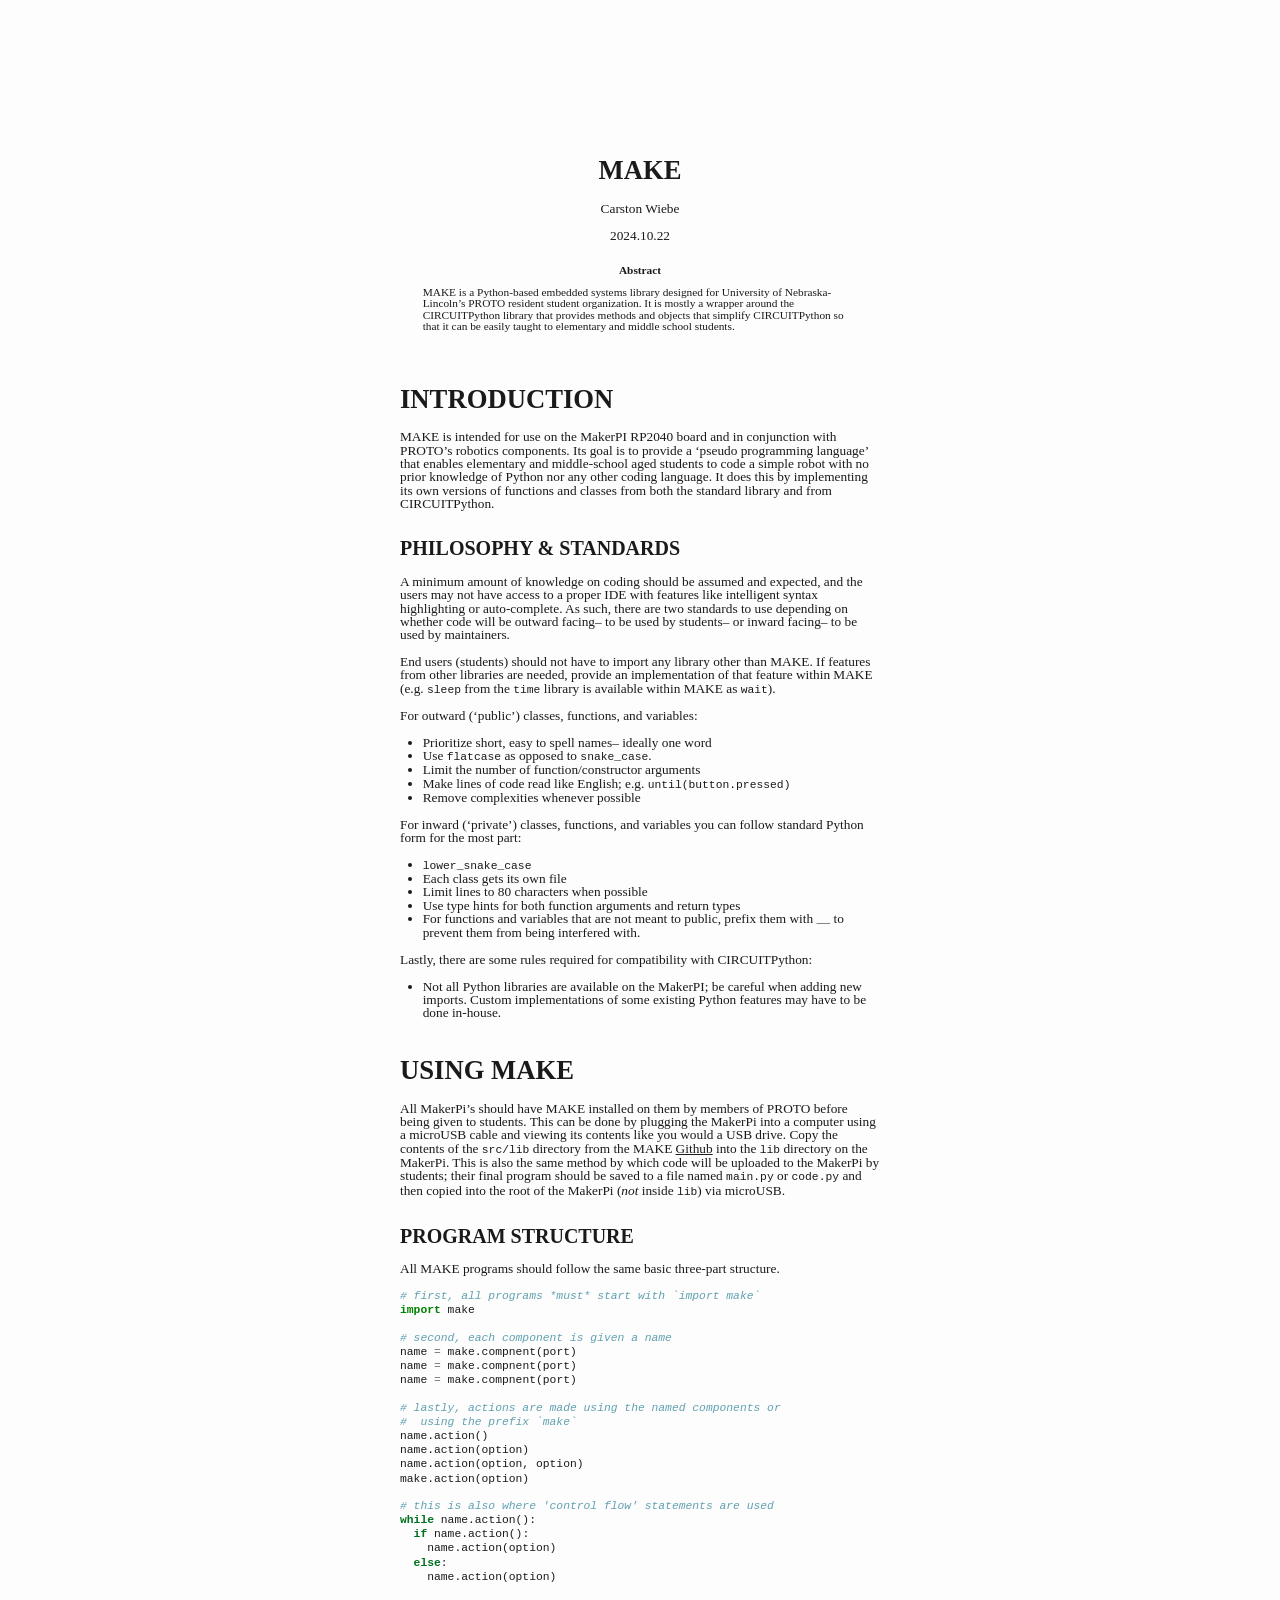
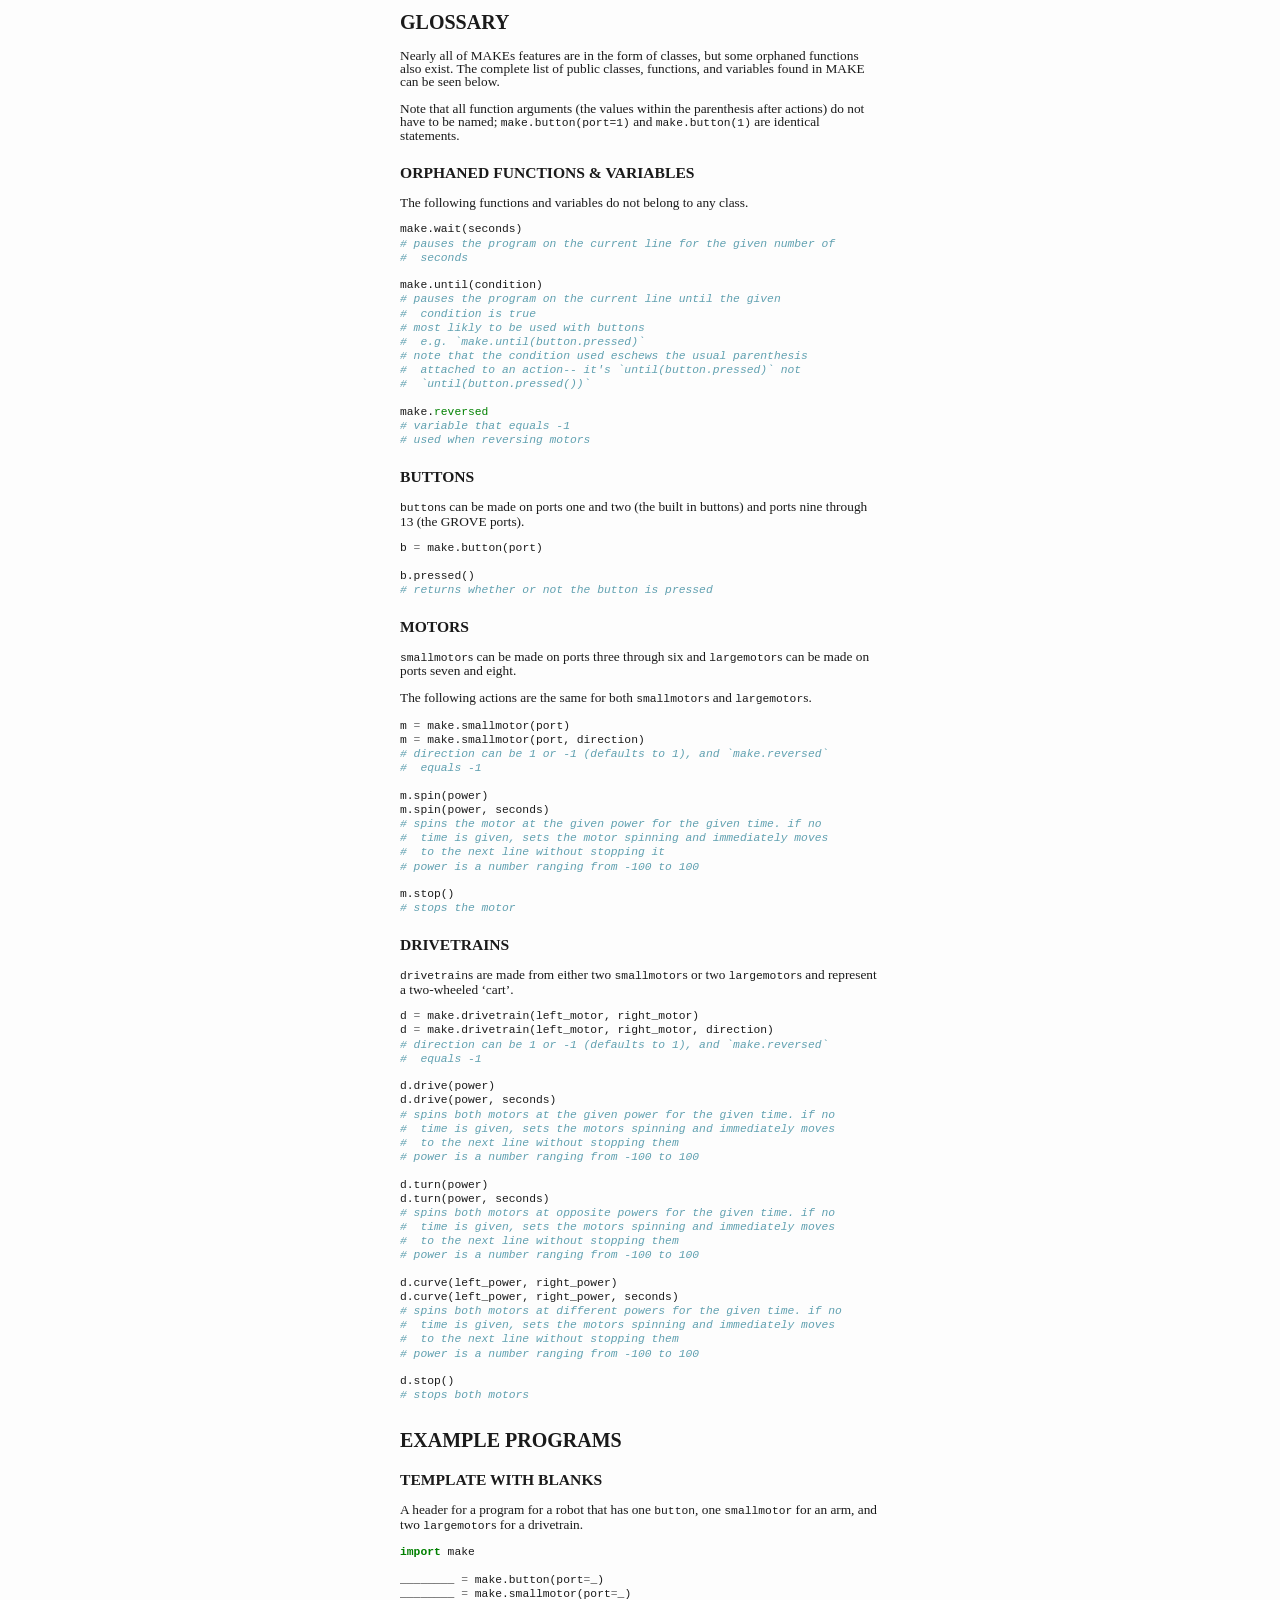
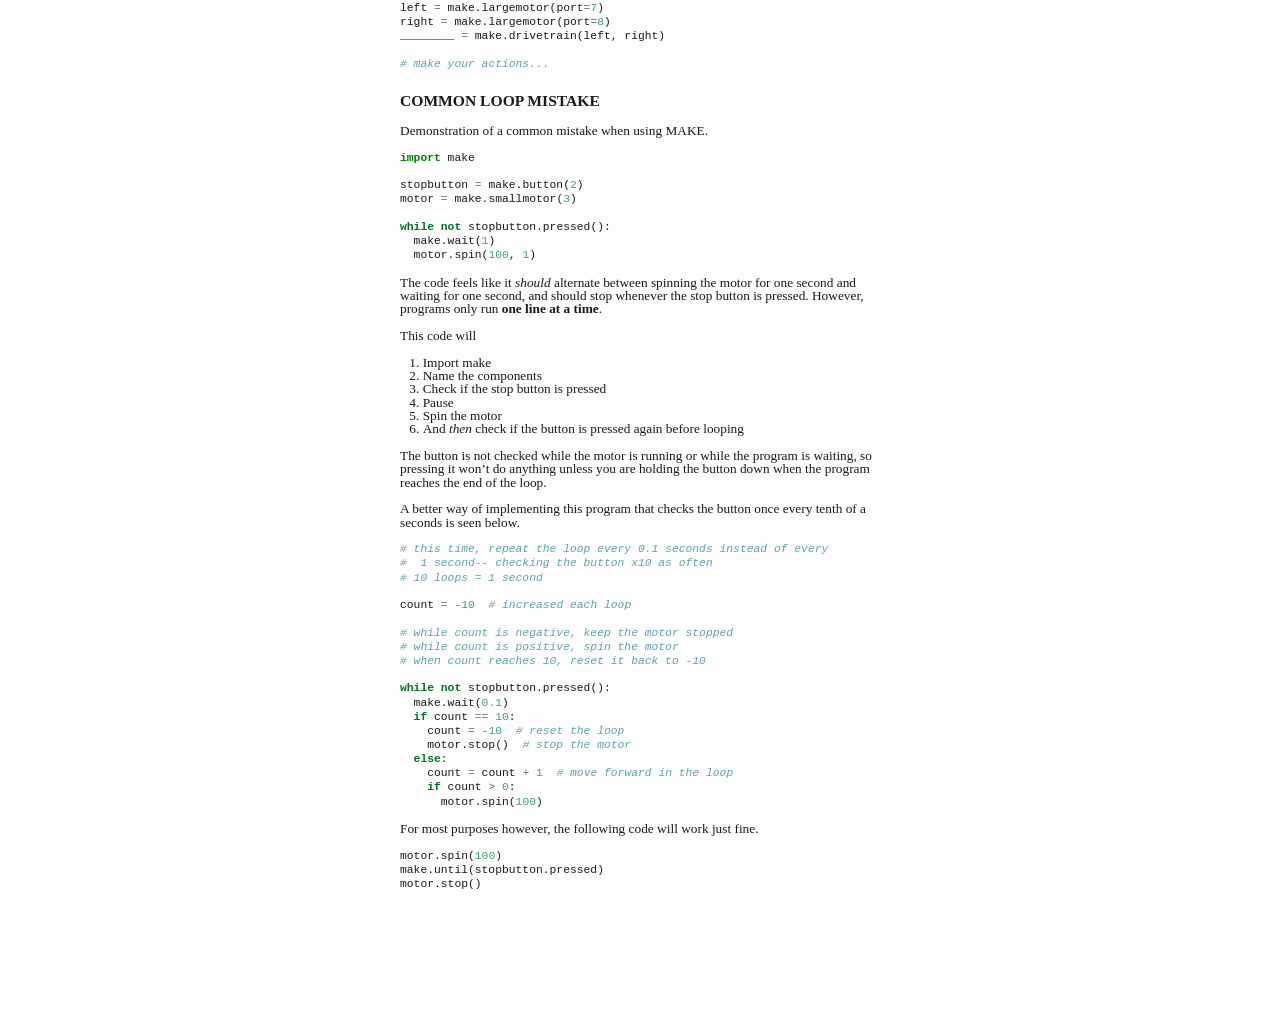
==== doc/techdoc/techdoc.md.html @ 56eb724d "generated DOCX and HTML with PDF" ====
<!DOCTYPE html>
<html xmlns="http://www.w3.org/1999/xhtml" lang="" xml:lang="">
<head>
  <meta charset="utf-8" />
  <meta name="generator" content="pandoc" />
  <meta name="viewport" content="width=device-width, initial-scale=1.0, user-scalable=yes" />
  <meta name="author" content="Carston Wiebe" />
  <title>MAKE</title>
  <style>
    html {
      line-height: 1;
      font-family: Georgia, serif;
      font-size: 10pt;
      color: #1a1a1a;
      background-color: #fdfdfd;
    }
    body {
      margin: 0 auto;
      max-width: 36em;
      padding-left: 1.5in;
      padding-right: 1.5in;
      padding-top: 1.25in;
      padding-bottom: 1.25in;
      hyphens: auto;
      overflow-wrap: break-word;
      text-rendering: optimizeLegibility;
      font-kerning: normal;
    }
    @media (max-width: 600px) {
      body {
        font-size: 0.9em;
        padding: 1em;
      }
      h1 {
        font-size: 1.8em;
      }
    }
    @media print {
      body {
        background-color: transparent;
        color: black;
        font-size: 12pt;
      }
      p, h2, h3 {
        orphans: 3;
        widows: 3;
      }
      h2, h3, h4 {
        page-break-after: avoid;
      }
    }
    p {
      margin: 1em 0;
    }
    a {
      color: #1a1a1a;
    }
    a:visited {
      color: #1a1a1a;
    }
    img {
      max-width: 100%;
    }
    h1, h2, h3, h4, h5, h6 {
      margin-top: 1.4em;
    }
    h5, h6 {
      font-size: 1em;
      font-style: italic;
    }
    h6 {
      font-weight: normal;
    }
    ol, ul {
      padding-left: 1.7em;
      margin-top: 1em;
    }
    li > ol, li > ul {
      margin-top: 0;
    }
    blockquote {
      margin: 1em 0 1em 1.7em;
      padding-left: 1em;
      border-left: 2px solid #e6e6e6;
      color: #606060;
    }
    div.abstract {
      margin: 2em 2em 2em 2em;
      text-align: left;
      font-size: 85%;
    }
    div.abstract-title {
      font-weight: bold;
      text-align: center;
      padding: 0;
      margin-bottom: 0.5em;
    }
    code {
      font-family: Menlo, Monaco, 'Lucida Console', Consolas, monospace;
      font-size: 85%;
      margin: 0;
    }
    pre {
      margin: 1em 0;
      overflow: auto;
    }
    pre code {
      padding: 0;
      overflow: visible;
      overflow-wrap: normal;
    }
    .sourceCode {
     background-color: transparent;
     overflow: visible;
    }
    hr {
      background-color: #1a1a1a;
      border: none;
      height: 1px;
      margin: 1em 0;
    }
    table {
      margin: 1em 0;
      border-collapse: collapse;
      width: 100%;
      overflow-x: auto;
      display: block;
      font-variant-numeric: lining-nums tabular-nums;
    }
    table caption {
      margin-bottom: 0.75em;
    }
    tbody {
      margin-top: 0.5em;
      border-top: 1px solid #1a1a1a;
      border-bottom: 1px solid #1a1a1a;
    }
    th {
      border-top: 1px solid #1a1a1a;
      padding: 0.25em 0.5em 0.25em 0.5em;
    }
    td {
      padding: 0.125em 0.5em 0.25em 0.5em;
    }
    header {
      margin-bottom: 4em;
      text-align: center;
    }
    #TOC li {
      list-style: none;
    }
    #TOC ul {
      padding-left: 1.3em;
    }
    #TOC > ul {
      padding-left: 0;
    }
    #TOC a:not(:hover) {
      text-decoration: none;
    }
    code{white-space: pre-wrap;}
    span.smallcaps{font-variant: small-caps;}
    span.underline{text-decoration: underline;}
    div.column{display: inline-block; vertical-align: top; width: 50%;}
    div.hanging-indent{margin-left: 1.5em; text-indent: -1.5em;}
    ul.task-list{list-style: none;}
    pre > code.sourceCode { white-space: pre; position: relative; }
    pre > code.sourceCode > span { display: inline-block; line-height: 1.25; }
    pre > code.sourceCode > span:empty { height: 1.2em; }
    .sourceCode { overflow: visible; }
    code.sourceCode > span { color: inherit; text-decoration: inherit; }
    div.sourceCode { margin: 1em 0; }
    pre.sourceCode { margin: 0; }
    @media screen {
    div.sourceCode { overflow: auto; }
    }
    @media print {
    pre > code.sourceCode { white-space: pre-wrap; }
    pre > code.sourceCode > span { text-indent: -5em; padding-left: 5em; }
    }
    pre.numberSource code
      { counter-reset: source-line 0; }
    pre.numberSource code > span
      { position: relative; left: -4em; counter-increment: source-line; }
    pre.numberSource code > span > a:first-child::before
      { content: counter(source-line);
        position: relative; left: -1em; text-align: right; vertical-align: baseline;
        border: none; display: inline-block;
        -webkit-touch-callout: none; -webkit-user-select: none;
        -khtml-user-select: none; -moz-user-select: none;
        -ms-user-select: none; user-select: none;
        padding: 0 4px; width: 4em;
        color: #aaaaaa;
      }
    pre.numberSource { margin-left: 3em; border-left: 1px solid #aaaaaa;  padding-left: 4px; }
    div.sourceCode
      {   }
    @media screen {
    pre > code.sourceCode > span > a:first-child::before { text-decoration: underline; }
    }
    code span.al { color: #ff0000; font-weight: bold; } /* Alert */
    code span.an { color: #60a0b0; font-weight: bold; font-style: italic; } /* Annotation */
    code span.at { color: #7d9029; } /* Attribute */
    code span.bn { color: #40a070; } /* BaseN */
    code span.bu { color: #008000; } /* BuiltIn */
    code span.cf { color: #007020; font-weight: bold; } /* ControlFlow */
    code span.ch { color: #4070a0; } /* Char */
    code span.cn { color: #880000; } /* Constant */
    code span.co { color: #60a0b0; font-style: italic; } /* Comment */
    code span.cv { color: #60a0b0; font-weight: bold; font-style: italic; } /* CommentVar */
    code span.do { color: #ba2121; font-style: italic; } /* Documentation */
    code span.dt { color: #902000; } /* DataType */
    code span.dv { color: #40a070; } /* DecVal */
    code span.er { color: #ff0000; font-weight: bold; } /* Error */
    code span.ex { } /* Extension */
    code span.fl { color: #40a070; } /* Float */
    code span.fu { color: #06287e; } /* Function */
    code span.im { color: #008000; font-weight: bold; } /* Import */
    code span.in { color: #60a0b0; font-weight: bold; font-style: italic; } /* Information */
    code span.kw { color: #007020; font-weight: bold; } /* Keyword */
    code span.op { color: #666666; } /* Operator */
    code span.ot { color: #007020; } /* Other */
    code span.pp { color: #bc7a00; } /* Preprocessor */
    code span.sc { color: #4070a0; } /* SpecialChar */
    code span.ss { color: #bb6688; } /* SpecialString */
    code span.st { color: #4070a0; } /* String */
    code span.va { color: #19177c; } /* Variable */
    code span.vs { color: #4070a0; } /* VerbatimString */
    code span.wa { color: #60a0b0; font-weight: bold; font-style: italic; } /* Warning */
    .display.math{display: block; text-align: center; margin: 0.5rem auto;}
  </style>
</head>
<body>
<header id="title-block-header">
<h1 class="title">MAKE</h1>
<p class="author">Carston Wiebe</p>
<p class="date">2024.10.22</p>
<div class="abstract">
<div class="abstract-title">Abstract</div>
<p>MAKE is a Python-based embedded systems library designed for
University of Nebraska-Lincoln’s PROTO resident student organization. It
is mostly a wrapper around the CIRCUITPython library that provides
methods and objects that simplify CIRCUITPython so that it can be easily
taught to elementary and middle school students.</p>
</div>
</header>
<h1 id="introduction">INTRODUCTION</h1>
<p>MAKE is intended for use on the MakerPI RP2040 board and in
conjunction with PROTO’s robotics components. Its goal is to provide a
‘pseudo programming language’ that enables elementary and middle-school
aged students to code a simple robot with no prior knowledge of Python
nor any other coding language. It does this by implementing its own
versions of functions and classes from both the standard library and
from CIRCUITPython.</p>
<h2 id="philosophy-standards">PHILOSOPHY &amp; STANDARDS</h2>
<p>A minimum amount of knowledge on coding should be assumed and
expected, and the users may not have access to a proper IDE with
features like intelligent syntax highlighting or auto-complete. As such,
there are two standards to use depending on whether code will be outward
facing– to be used by students– or inward facing– to be used by
maintainers.</p>
<p>End users (students) should not have to import any library other than
MAKE. If features from other libraries are needed, provide an
implementation of that feature within MAKE (e.g. <code>sleep</code> from
the <code>time</code> library is available within MAKE as
<code>wait</code>).</p>
<p>For outward (‘public’) classes, functions, and variables:</p>
<ul>
<li>Prioritize short, easy to spell names– ideally one word</li>
<li>Use <code>flatcase</code> as opposed to
<code>snake_case</code>.</li>
<li>Limit the number of function/constructor arguments</li>
<li>Make lines of code read like English;
e.g. <code>until(button.pressed)</code></li>
<li>Remove complexities whenever possible</li>
</ul>
<p>For inward (‘private’) classes, functions, and variables you can
follow standard Python form for the most part:</p>
<ul>
<li><code>lower_snake_case</code></li>
<li>Each class gets its own file</li>
<li>Limit lines to 80 characters when possible</li>
<li>Use type hints for both function arguments and return types</li>
<li>For functions and variables that are not meant to public, prefix
them with <code>__</code> to prevent them from being interfered
with.</li>
</ul>
<p>Lastly, there are some rules required for compatibility with
CIRCUITPython:</p>
<ul>
<li>Not all Python libraries are available on the MakerPI; be careful
when adding new imports. Custom implementations of some existing Python
features may have to be done in-house.</li>
</ul>
<h1 id="using-make">USING MAKE</h1>
<p>All MakerPi’s should have MAKE installed on them by members of PROTO
before being given to students. This can be done by plugging the MakerPi
into a computer using a microUSB cable and viewing its contents like you
would a USB drive. Copy the contents of the <code>src/lib</code>
directory from the MAKE <a
href="https://github.com/ctwiebe23/PROTO">Github</a> into the
<code>lib</code> directory on the MakerPi. This is also the same method
by which code will be uploaded to the MakerPi by students; their final
program should be saved to a file named <code>main.py</code> or
<code>code.py</code> and then copied into the root of the MakerPi
(<em>not</em> inside <code>lib</code>) via microUSB.</p>
<h2 id="program-structure">PROGRAM STRUCTURE</h2>
<p>All MAKE programs should follow the same basic three-part
structure.</p>
<div class="sourceCode" id="cb1"><pre
class="sourceCode python"><code class="sourceCode python"><span id="cb1-1"><a href="#cb1-1" aria-hidden="true" tabindex="-1"></a><span class="co"># first, all programs *must* start with `import make`</span></span>
<span id="cb1-2"><a href="#cb1-2" aria-hidden="true" tabindex="-1"></a><span class="im">import</span> make</span>
<span id="cb1-3"><a href="#cb1-3" aria-hidden="true" tabindex="-1"></a></span>
<span id="cb1-4"><a href="#cb1-4" aria-hidden="true" tabindex="-1"></a><span class="co"># second, each component is given a name</span></span>
<span id="cb1-5"><a href="#cb1-5" aria-hidden="true" tabindex="-1"></a>name <span class="op">=</span> make.compnent(port)</span>
<span id="cb1-6"><a href="#cb1-6" aria-hidden="true" tabindex="-1"></a>name <span class="op">=</span> make.compnent(port)</span>
<span id="cb1-7"><a href="#cb1-7" aria-hidden="true" tabindex="-1"></a>name <span class="op">=</span> make.compnent(port)</span>
<span id="cb1-8"><a href="#cb1-8" aria-hidden="true" tabindex="-1"></a></span>
<span id="cb1-9"><a href="#cb1-9" aria-hidden="true" tabindex="-1"></a><span class="co"># lastly, actions are made using the named components or</span></span>
<span id="cb1-10"><a href="#cb1-10" aria-hidden="true" tabindex="-1"></a><span class="co">#  using the prefix `make`</span></span>
<span id="cb1-11"><a href="#cb1-11" aria-hidden="true" tabindex="-1"></a>name.action()</span>
<span id="cb1-12"><a href="#cb1-12" aria-hidden="true" tabindex="-1"></a>name.action(option)</span>
<span id="cb1-13"><a href="#cb1-13" aria-hidden="true" tabindex="-1"></a>name.action(option, option)</span>
<span id="cb1-14"><a href="#cb1-14" aria-hidden="true" tabindex="-1"></a>make.action(option)</span>
<span id="cb1-15"><a href="#cb1-15" aria-hidden="true" tabindex="-1"></a></span>
<span id="cb1-16"><a href="#cb1-16" aria-hidden="true" tabindex="-1"></a><span class="co"># this is also where &#39;control flow&#39; statements are used</span></span>
<span id="cb1-17"><a href="#cb1-17" aria-hidden="true" tabindex="-1"></a><span class="cf">while</span> name.action():</span>
<span id="cb1-18"><a href="#cb1-18" aria-hidden="true" tabindex="-1"></a>  <span class="cf">if</span> name.action():</span>
<span id="cb1-19"><a href="#cb1-19" aria-hidden="true" tabindex="-1"></a>    name.action(option)</span>
<span id="cb1-20"><a href="#cb1-20" aria-hidden="true" tabindex="-1"></a>  <span class="cf">else</span>:</span>
<span id="cb1-21"><a href="#cb1-21" aria-hidden="true" tabindex="-1"></a>    name.action(option)</span></code></pre></div>
<h2 id="glossary">GLOSSARY</h2>
<p>Nearly all of MAKEs features are in the form of classes, but some
orphaned functions also exist. The complete list of public classes,
functions, and variables found in MAKE can be seen below.</p>
<p>Note that all function arguments (the values within the parenthesis
after actions) do not have to be named; <code>make.button(port=1)</code>
and <code>make.button(1)</code> are identical statements.</p>
<h3 id="orphaned-functions-variables">ORPHANED FUNCTIONS &amp;
VARIABLES</h3>
<p>The following functions and variables do not belong to any class.</p>
<div class="sourceCode" id="cb2"><pre
class="sourceCode python"><code class="sourceCode python"><span id="cb2-1"><a href="#cb2-1" aria-hidden="true" tabindex="-1"></a>make.wait(seconds)</span>
<span id="cb2-2"><a href="#cb2-2" aria-hidden="true" tabindex="-1"></a><span class="co"># pauses the program on the current line for the given number of</span></span>
<span id="cb2-3"><a href="#cb2-3" aria-hidden="true" tabindex="-1"></a><span class="co">#  seconds</span></span>
<span id="cb2-4"><a href="#cb2-4" aria-hidden="true" tabindex="-1"></a></span>
<span id="cb2-5"><a href="#cb2-5" aria-hidden="true" tabindex="-1"></a>make.until(condition)</span>
<span id="cb2-6"><a href="#cb2-6" aria-hidden="true" tabindex="-1"></a><span class="co"># pauses the program on the current line until the given</span></span>
<span id="cb2-7"><a href="#cb2-7" aria-hidden="true" tabindex="-1"></a><span class="co">#  condition is true</span></span>
<span id="cb2-8"><a href="#cb2-8" aria-hidden="true" tabindex="-1"></a><span class="co"># most likly to be used with buttons</span></span>
<span id="cb2-9"><a href="#cb2-9" aria-hidden="true" tabindex="-1"></a><span class="co">#  e.g. `make.until(button.pressed)`</span></span>
<span id="cb2-10"><a href="#cb2-10" aria-hidden="true" tabindex="-1"></a><span class="co"># note that the condition used eschews the usual parenthesis</span></span>
<span id="cb2-11"><a href="#cb2-11" aria-hidden="true" tabindex="-1"></a><span class="co">#  attached to an action-- it&#39;s `until(button.pressed)` not</span></span>
<span id="cb2-12"><a href="#cb2-12" aria-hidden="true" tabindex="-1"></a><span class="co">#  `until(button.pressed())`</span></span>
<span id="cb2-13"><a href="#cb2-13" aria-hidden="true" tabindex="-1"></a></span>
<span id="cb2-14"><a href="#cb2-14" aria-hidden="true" tabindex="-1"></a>make.<span class="bu">reversed</span></span>
<span id="cb2-15"><a href="#cb2-15" aria-hidden="true" tabindex="-1"></a><span class="co"># variable that equals -1</span></span>
<span id="cb2-16"><a href="#cb2-16" aria-hidden="true" tabindex="-1"></a><span class="co"># used when reversing motors</span></span></code></pre></div>
<h3 id="buttons">BUTTONS</h3>
<p><code>button</code>s can be made on ports one and two (the built in
buttons) and ports nine through 13 (the GROVE ports).</p>
<div class="sourceCode" id="cb3"><pre
class="sourceCode python"><code class="sourceCode python"><span id="cb3-1"><a href="#cb3-1" aria-hidden="true" tabindex="-1"></a>b <span class="op">=</span> make.button(port)</span>
<span id="cb3-2"><a href="#cb3-2" aria-hidden="true" tabindex="-1"></a></span>
<span id="cb3-3"><a href="#cb3-3" aria-hidden="true" tabindex="-1"></a>b.pressed()</span>
<span id="cb3-4"><a href="#cb3-4" aria-hidden="true" tabindex="-1"></a><span class="co"># returns whether or not the button is pressed</span></span></code></pre></div>
<h3 id="motors">MOTORS</h3>
<p><code>smallmotor</code>s can be made on ports three through six and
<code>largemotor</code>s can be made on ports seven and eight.</p>
<p>The following actions are the same for both <code>smallmotor</code>s
and <code>largemotor</code>s.</p>
<div class="sourceCode" id="cb4"><pre
class="sourceCode python"><code class="sourceCode python"><span id="cb4-1"><a href="#cb4-1" aria-hidden="true" tabindex="-1"></a>m <span class="op">=</span> make.smallmotor(port)</span>
<span id="cb4-2"><a href="#cb4-2" aria-hidden="true" tabindex="-1"></a>m <span class="op">=</span> make.smallmotor(port, direction)</span>
<span id="cb4-3"><a href="#cb4-3" aria-hidden="true" tabindex="-1"></a><span class="co"># direction can be 1 or -1 (defaults to 1), and `make.reversed`</span></span>
<span id="cb4-4"><a href="#cb4-4" aria-hidden="true" tabindex="-1"></a><span class="co">#  equals -1</span></span>
<span id="cb4-5"><a href="#cb4-5" aria-hidden="true" tabindex="-1"></a></span>
<span id="cb4-6"><a href="#cb4-6" aria-hidden="true" tabindex="-1"></a>m.spin(power)</span>
<span id="cb4-7"><a href="#cb4-7" aria-hidden="true" tabindex="-1"></a>m.spin(power, seconds)</span>
<span id="cb4-8"><a href="#cb4-8" aria-hidden="true" tabindex="-1"></a><span class="co"># spins the motor at the given power for the given time. if no</span></span>
<span id="cb4-9"><a href="#cb4-9" aria-hidden="true" tabindex="-1"></a><span class="co">#  time is given, sets the motor spinning and immediately moves</span></span>
<span id="cb4-10"><a href="#cb4-10" aria-hidden="true" tabindex="-1"></a><span class="co">#  to the next line without stopping it</span></span>
<span id="cb4-11"><a href="#cb4-11" aria-hidden="true" tabindex="-1"></a><span class="co"># power is a number ranging from -100 to 100</span></span>
<span id="cb4-12"><a href="#cb4-12" aria-hidden="true" tabindex="-1"></a></span>
<span id="cb4-13"><a href="#cb4-13" aria-hidden="true" tabindex="-1"></a>m.stop()</span>
<span id="cb4-14"><a href="#cb4-14" aria-hidden="true" tabindex="-1"></a><span class="co"># stops the motor</span></span></code></pre></div>
<h3 id="drivetrains">DRIVETRAINS</h3>
<p><code>drivetrain</code>s are made from either two
<code>smallmotor</code>s or two <code>largemotor</code>s and represent a
two-wheeled ‘cart’.</p>
<div class="sourceCode" id="cb5"><pre
class="sourceCode python"><code class="sourceCode python"><span id="cb5-1"><a href="#cb5-1" aria-hidden="true" tabindex="-1"></a>d <span class="op">=</span> make.drivetrain(left_motor, right_motor)</span>
<span id="cb5-2"><a href="#cb5-2" aria-hidden="true" tabindex="-1"></a>d <span class="op">=</span> make.drivetrain(left_motor, right_motor, direction)</span>
<span id="cb5-3"><a href="#cb5-3" aria-hidden="true" tabindex="-1"></a><span class="co"># direction can be 1 or -1 (defaults to 1), and `make.reversed`</span></span>
<span id="cb5-4"><a href="#cb5-4" aria-hidden="true" tabindex="-1"></a><span class="co">#  equals -1</span></span>
<span id="cb5-5"><a href="#cb5-5" aria-hidden="true" tabindex="-1"></a></span>
<span id="cb5-6"><a href="#cb5-6" aria-hidden="true" tabindex="-1"></a>d.drive(power)</span>
<span id="cb5-7"><a href="#cb5-7" aria-hidden="true" tabindex="-1"></a>d.drive(power, seconds)</span>
<span id="cb5-8"><a href="#cb5-8" aria-hidden="true" tabindex="-1"></a><span class="co"># spins both motors at the given power for the given time. if no</span></span>
<span id="cb5-9"><a href="#cb5-9" aria-hidden="true" tabindex="-1"></a><span class="co">#  time is given, sets the motors spinning and immediately moves</span></span>
<span id="cb5-10"><a href="#cb5-10" aria-hidden="true" tabindex="-1"></a><span class="co">#  to the next line without stopping them</span></span>
<span id="cb5-11"><a href="#cb5-11" aria-hidden="true" tabindex="-1"></a><span class="co"># power is a number ranging from -100 to 100</span></span>
<span id="cb5-12"><a href="#cb5-12" aria-hidden="true" tabindex="-1"></a></span>
<span id="cb5-13"><a href="#cb5-13" aria-hidden="true" tabindex="-1"></a>d.turn(power)</span>
<span id="cb5-14"><a href="#cb5-14" aria-hidden="true" tabindex="-1"></a>d.turn(power, seconds)</span>
<span id="cb5-15"><a href="#cb5-15" aria-hidden="true" tabindex="-1"></a><span class="co"># spins both motors at opposite powers for the given time. if no</span></span>
<span id="cb5-16"><a href="#cb5-16" aria-hidden="true" tabindex="-1"></a><span class="co">#  time is given, sets the motors spinning and immediately moves</span></span>
<span id="cb5-17"><a href="#cb5-17" aria-hidden="true" tabindex="-1"></a><span class="co">#  to the next line without stopping them</span></span>
<span id="cb5-18"><a href="#cb5-18" aria-hidden="true" tabindex="-1"></a><span class="co"># power is a number ranging from -100 to 100</span></span>
<span id="cb5-19"><a href="#cb5-19" aria-hidden="true" tabindex="-1"></a></span>
<span id="cb5-20"><a href="#cb5-20" aria-hidden="true" tabindex="-1"></a>d.curve(left_power, right_power)</span>
<span id="cb5-21"><a href="#cb5-21" aria-hidden="true" tabindex="-1"></a>d.curve(left_power, right_power, seconds)</span>
<span id="cb5-22"><a href="#cb5-22" aria-hidden="true" tabindex="-1"></a><span class="co"># spins both motors at different powers for the given time. if no</span></span>
<span id="cb5-23"><a href="#cb5-23" aria-hidden="true" tabindex="-1"></a><span class="co">#  time is given, sets the motors spinning and immediately moves</span></span>
<span id="cb5-24"><a href="#cb5-24" aria-hidden="true" tabindex="-1"></a><span class="co">#  to the next line without stopping them</span></span>
<span id="cb5-25"><a href="#cb5-25" aria-hidden="true" tabindex="-1"></a><span class="co"># power is a number ranging from -100 to 100</span></span>
<span id="cb5-26"><a href="#cb5-26" aria-hidden="true" tabindex="-1"></a></span>
<span id="cb5-27"><a href="#cb5-27" aria-hidden="true" tabindex="-1"></a>d.stop()</span>
<span id="cb5-28"><a href="#cb5-28" aria-hidden="true" tabindex="-1"></a><span class="co"># stops both motors</span></span></code></pre></div>
<h2 id="example-programs">EXAMPLE PROGRAMS</h2>
<h3 id="template-with-blanks">TEMPLATE WITH BLANKS</h3>
<p>A header for a program for a robot that has one <code>button</code>,
one <code>smallmotor</code> for an arm, and two <code>largemotor</code>s
for a drivetrain.</p>
<div class="sourceCode" id="cb6"><pre
class="sourceCode python"><code class="sourceCode python"><span id="cb6-1"><a href="#cb6-1" aria-hidden="true" tabindex="-1"></a><span class="im">import</span> make</span>
<span id="cb6-2"><a href="#cb6-2" aria-hidden="true" tabindex="-1"></a></span>
<span id="cb6-3"><a href="#cb6-3" aria-hidden="true" tabindex="-1"></a>________ <span class="op">=</span> make.button(port<span class="op">=</span>_)</span>
<span id="cb6-4"><a href="#cb6-4" aria-hidden="true" tabindex="-1"></a>________ <span class="op">=</span> make.smallmotor(port<span class="op">=</span>_)</span>
<span id="cb6-5"><a href="#cb6-5" aria-hidden="true" tabindex="-1"></a>left <span class="op">=</span> make.largemotor(port<span class="op">=</span><span class="dv">7</span>)</span>
<span id="cb6-6"><a href="#cb6-6" aria-hidden="true" tabindex="-1"></a>right <span class="op">=</span> make.largemotor(port<span class="op">=</span><span class="dv">8</span>)</span>
<span id="cb6-7"><a href="#cb6-7" aria-hidden="true" tabindex="-1"></a>________ <span class="op">=</span> make.drivetrain(left, right)</span>
<span id="cb6-8"><a href="#cb6-8" aria-hidden="true" tabindex="-1"></a></span>
<span id="cb6-9"><a href="#cb6-9" aria-hidden="true" tabindex="-1"></a><span class="co"># make your actions...</span></span></code></pre></div>
<h3 id="common-loop-mistake">COMMON LOOP MISTAKE</h3>
<p>Demonstration of a common mistake when using MAKE.</p>
<div class="sourceCode" id="cb7"><pre
class="sourceCode python"><code class="sourceCode python"><span id="cb7-1"><a href="#cb7-1" aria-hidden="true" tabindex="-1"></a><span class="im">import</span> make</span>
<span id="cb7-2"><a href="#cb7-2" aria-hidden="true" tabindex="-1"></a></span>
<span id="cb7-3"><a href="#cb7-3" aria-hidden="true" tabindex="-1"></a>stopbutton <span class="op">=</span> make.button(<span class="dv">2</span>)</span>
<span id="cb7-4"><a href="#cb7-4" aria-hidden="true" tabindex="-1"></a>motor <span class="op">=</span> make.smallmotor(<span class="dv">3</span>)</span>
<span id="cb7-5"><a href="#cb7-5" aria-hidden="true" tabindex="-1"></a></span>
<span id="cb7-6"><a href="#cb7-6" aria-hidden="true" tabindex="-1"></a><span class="cf">while</span> <span class="kw">not</span> stopbutton.pressed():</span>
<span id="cb7-7"><a href="#cb7-7" aria-hidden="true" tabindex="-1"></a>  make.wait(<span class="dv">1</span>)</span>
<span id="cb7-8"><a href="#cb7-8" aria-hidden="true" tabindex="-1"></a>  motor.spin(<span class="dv">100</span>, <span class="dv">1</span>)</span></code></pre></div>
<p>The code feels like it <em>should</em> alternate between spinning the
motor for one second and waiting for one second, and should stop
whenever the stop button is pressed. However, programs only run
<strong>one line at a time</strong>.</p>
<p>This code will</p>
<ol type="1">
<li>Import make</li>
<li>Name the components</li>
<li>Check if the stop button is pressed</li>
<li>Pause</li>
<li>Spin the motor</li>
<li>And <em>then</em> check if the button is pressed again before
looping</li>
</ol>
<p>The button is not checked while the motor is running or while the
program is waiting, so pressing it won’t do anything unless you are
holding the button down when the program reaches the end of the
loop.</p>
<p>A better way of implementing this program that checks the button once
every tenth of a seconds is seen below.</p>
<div class="sourceCode" id="cb8"><pre
class="sourceCode python"><code class="sourceCode python"><span id="cb8-1"><a href="#cb8-1" aria-hidden="true" tabindex="-1"></a><span class="co"># this time, repeat the loop every 0.1 seconds instead of every</span></span>
<span id="cb8-2"><a href="#cb8-2" aria-hidden="true" tabindex="-1"></a><span class="co">#  1 second-- checking the button x10 as often</span></span>
<span id="cb8-3"><a href="#cb8-3" aria-hidden="true" tabindex="-1"></a><span class="co"># 10 loops = 1 second</span></span>
<span id="cb8-4"><a href="#cb8-4" aria-hidden="true" tabindex="-1"></a></span>
<span id="cb8-5"><a href="#cb8-5" aria-hidden="true" tabindex="-1"></a>count <span class="op">=</span> <span class="op">-</span><span class="dv">10</span>  <span class="co"># increased each loop</span></span>
<span id="cb8-6"><a href="#cb8-6" aria-hidden="true" tabindex="-1"></a></span>
<span id="cb8-7"><a href="#cb8-7" aria-hidden="true" tabindex="-1"></a><span class="co"># while count is negative, keep the motor stopped</span></span>
<span id="cb8-8"><a href="#cb8-8" aria-hidden="true" tabindex="-1"></a><span class="co"># while count is positive, spin the motor</span></span>
<span id="cb8-9"><a href="#cb8-9" aria-hidden="true" tabindex="-1"></a><span class="co"># when count reaches 10, reset it back to -10</span></span>
<span id="cb8-10"><a href="#cb8-10" aria-hidden="true" tabindex="-1"></a></span>
<span id="cb8-11"><a href="#cb8-11" aria-hidden="true" tabindex="-1"></a><span class="cf">while</span> <span class="kw">not</span> stopbutton.pressed():</span>
<span id="cb8-12"><a href="#cb8-12" aria-hidden="true" tabindex="-1"></a>  make.wait(<span class="fl">0.1</span>)</span>
<span id="cb8-13"><a href="#cb8-13" aria-hidden="true" tabindex="-1"></a>  <span class="cf">if</span> count <span class="op">==</span> <span class="dv">10</span>:</span>
<span id="cb8-14"><a href="#cb8-14" aria-hidden="true" tabindex="-1"></a>    count <span class="op">=</span> <span class="op">-</span><span class="dv">10</span>  <span class="co"># reset the loop</span></span>
<span id="cb8-15"><a href="#cb8-15" aria-hidden="true" tabindex="-1"></a>    motor.stop()  <span class="co"># stop the motor</span></span>
<span id="cb8-16"><a href="#cb8-16" aria-hidden="true" tabindex="-1"></a>  <span class="cf">else</span>:</span>
<span id="cb8-17"><a href="#cb8-17" aria-hidden="true" tabindex="-1"></a>    count <span class="op">=</span> count <span class="op">+</span> <span class="dv">1</span>  <span class="co"># move forward in the loop</span></span>
<span id="cb8-18"><a href="#cb8-18" aria-hidden="true" tabindex="-1"></a>    <span class="cf">if</span> count <span class="op">&gt;</span> <span class="dv">0</span>:</span>
<span id="cb8-19"><a href="#cb8-19" aria-hidden="true" tabindex="-1"></a>      motor.spin(<span class="dv">100</span>)</span></code></pre></div>
<p>For most purposes however, the following code will work just
fine.</p>
<div class="sourceCode" id="cb9"><pre
class="sourceCode python"><code class="sourceCode python"><span id="cb9-1"><a href="#cb9-1" aria-hidden="true" tabindex="-1"></a>motor.spin(<span class="dv">100</span>)</span>
<span id="cb9-2"><a href="#cb9-2" aria-hidden="true" tabindex="-1"></a>make.until(stopbutton.pressed)</span>
<span id="cb9-3"><a href="#cb9-3" aria-hidden="true" tabindex="-1"></a>motor.stop()</span></code></pre></div>
</body>
</html>
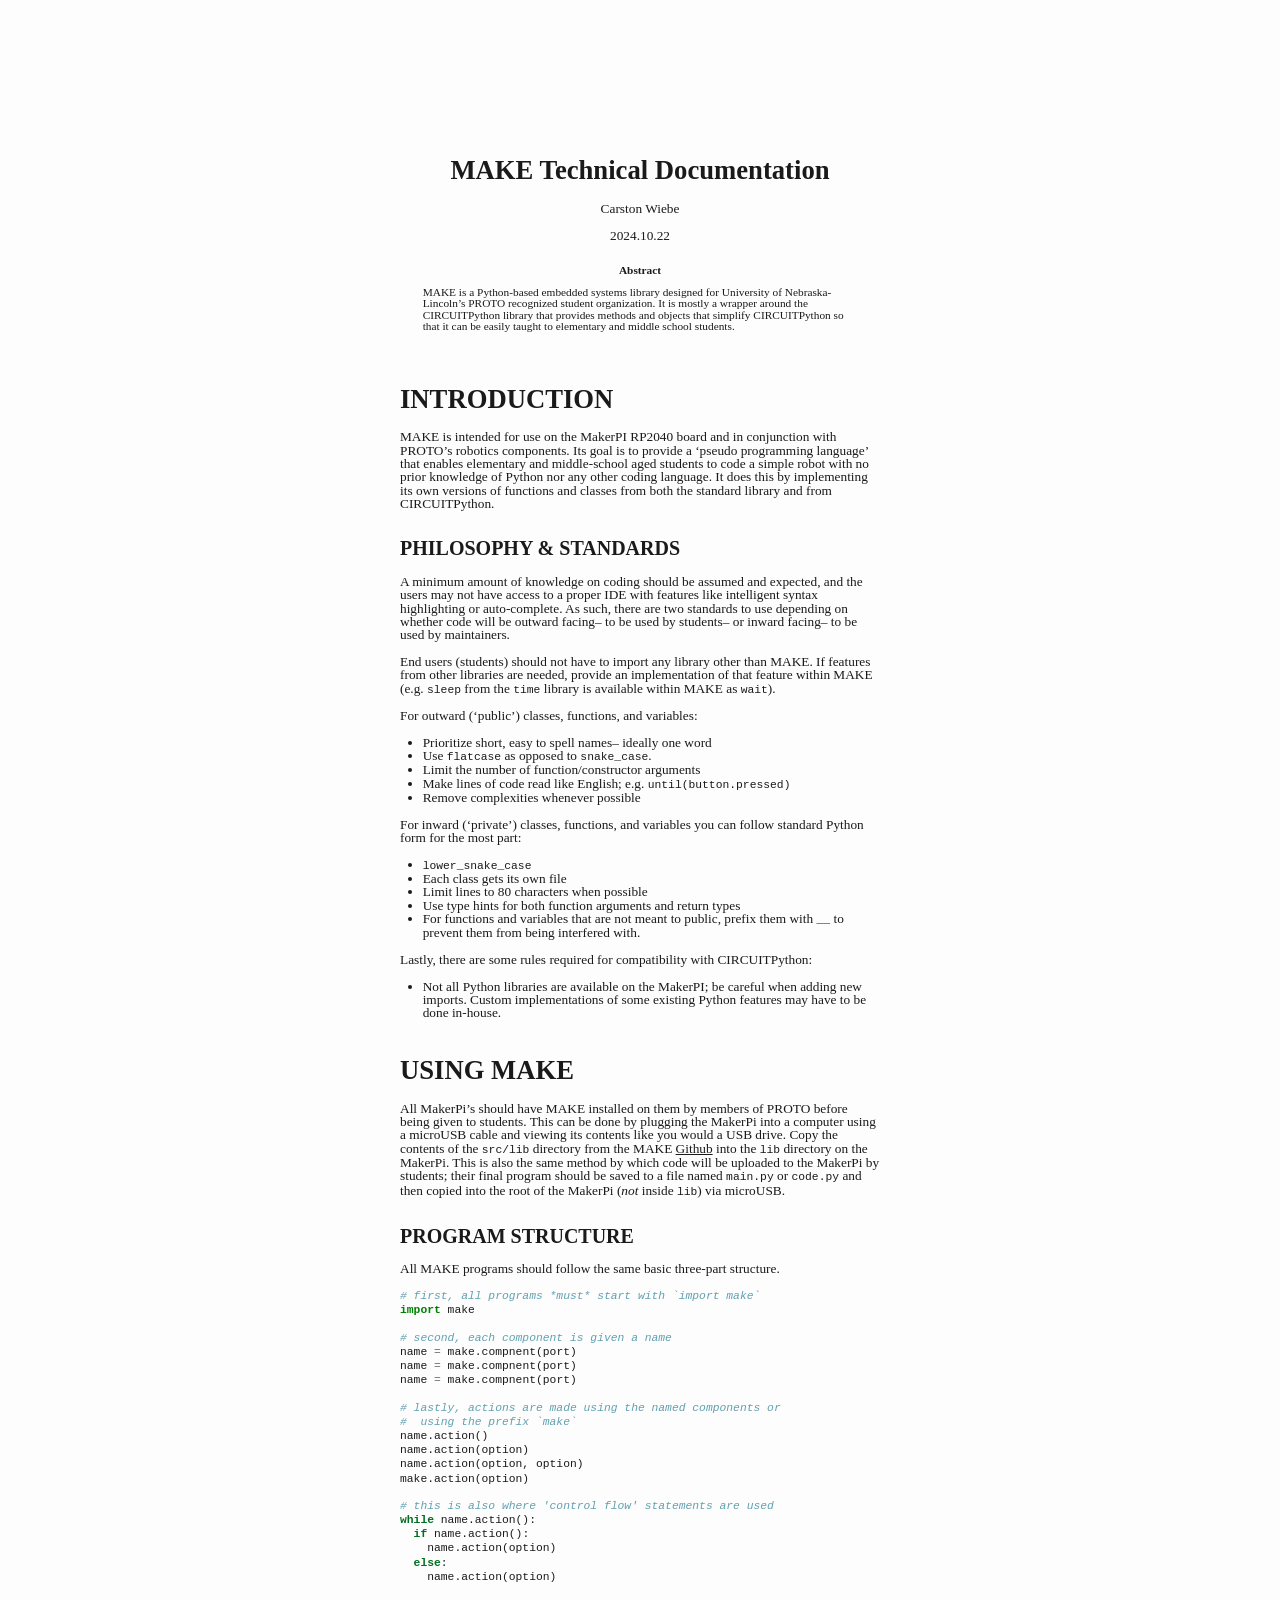
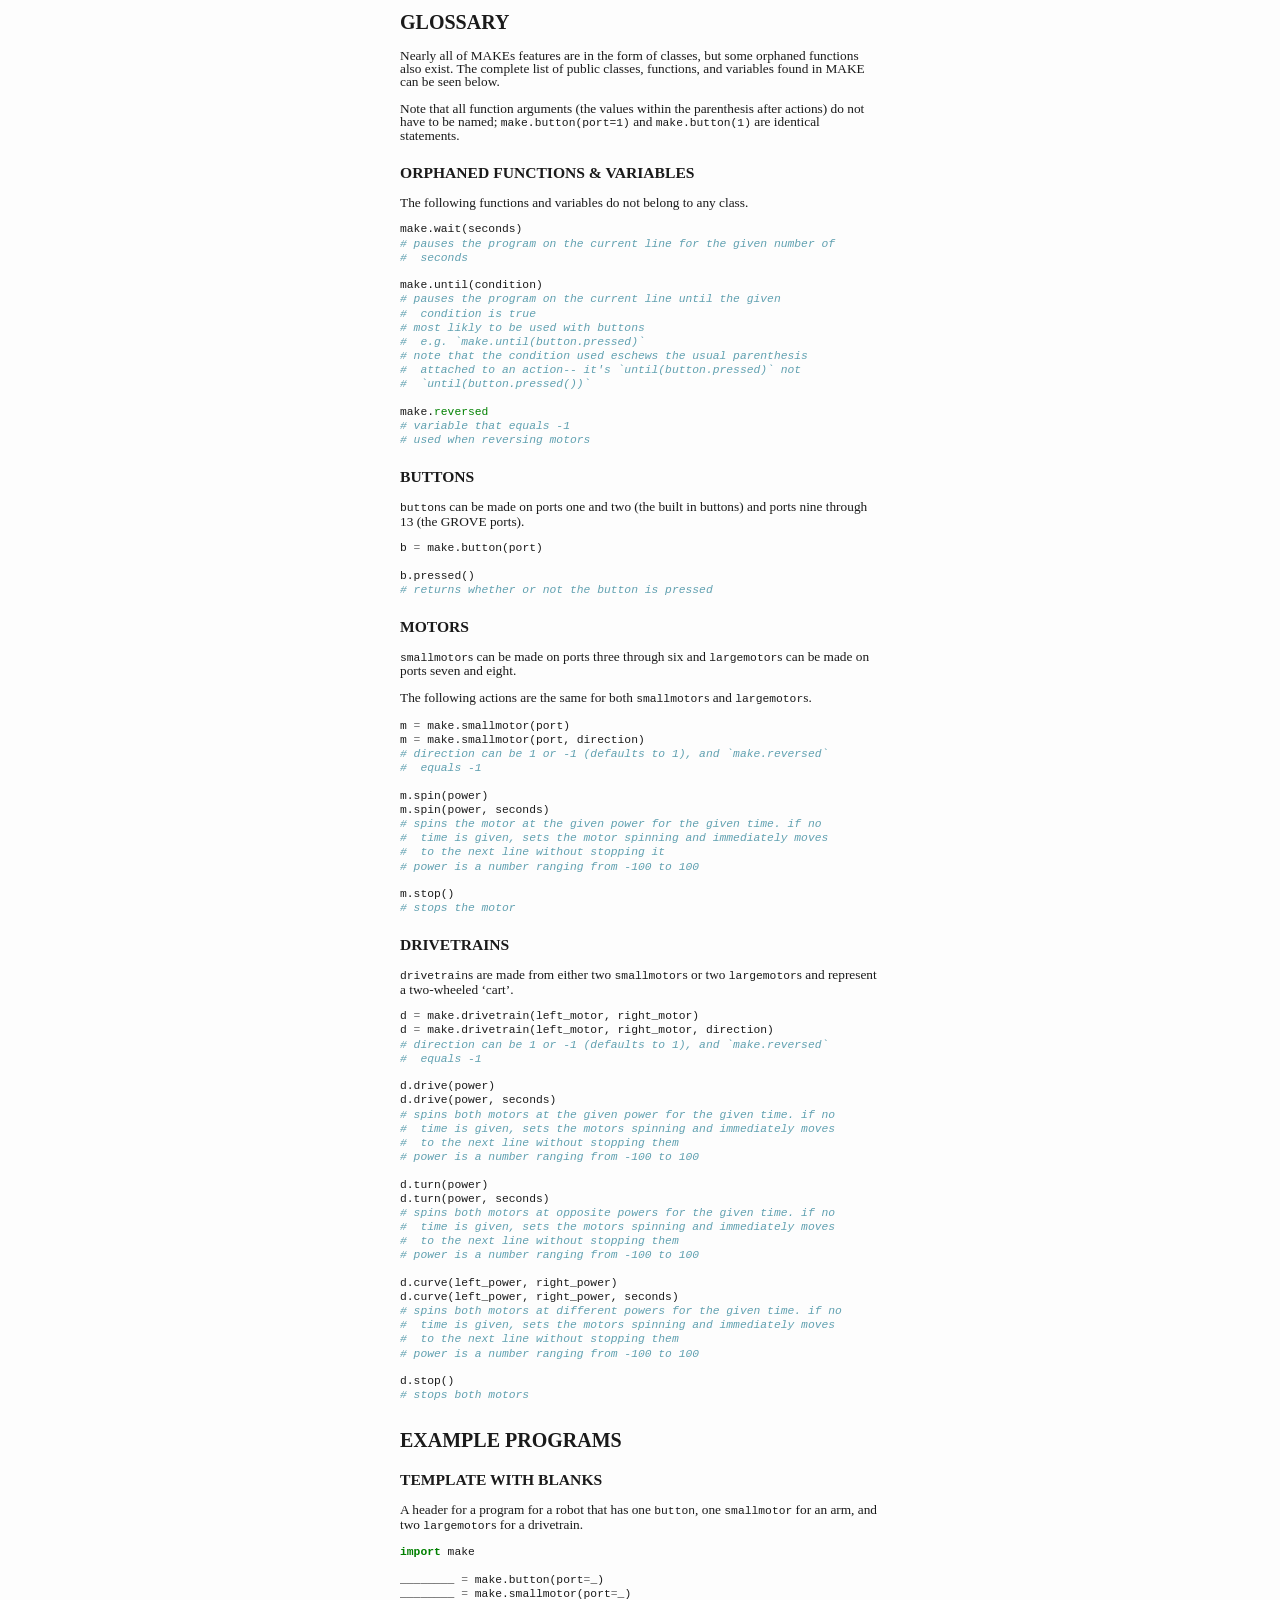
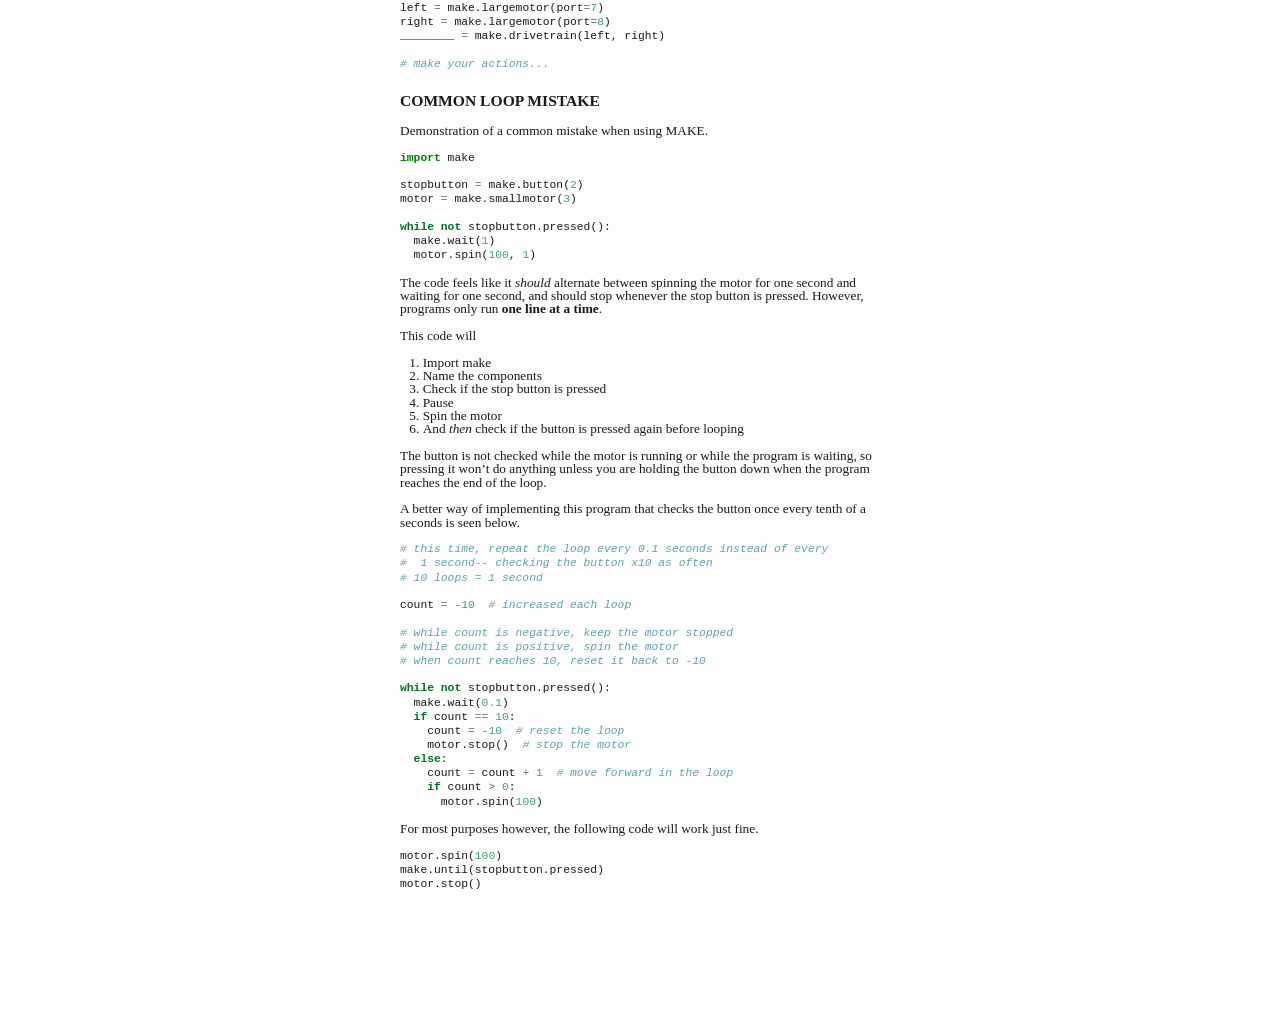
==== commit 4140abdd: "fixed type and reformatted abstract" ====
--- a/doc/techdoc/techdoc.md.html
+++ b/doc/techdoc/techdoc.md.html
@@ -5,7 +5,7 @@
   <meta name="generator" content="pandoc" />
   <meta name="viewport" content="width=device-width, initial-scale=1.0, user-scalable=yes" />
   <meta name="author" content="Carston Wiebe" />
-  <title>MAKE</title>
+  <title>MAKE Technical Documentation</title>
   <style>
     html {
       line-height: 1;
@@ -232,14 +232,14 @@
 </head>
 <body>
 <header id="title-block-header">
-<h1 class="title">MAKE</h1>
+<h1 class="title">MAKE Technical Documentation</h1>
 <p class="author">Carston Wiebe</p>
 <p class="date">2024.10.22</p>
 <div class="abstract">
 <div class="abstract-title">Abstract</div>
 <p>MAKE is a Python-based embedded systems library designed for
-University of Nebraska-Lincoln’s PROTO resident student organization. It
-is mostly a wrapper around the CIRCUITPython library that provides
+University of Nebraska-Lincoln’s PROTO recognized student organization.
+It is mostly a wrapper around the CIRCUITPython library that provides
 methods and objects that simplify CIRCUITPython so that it can be easily
 taught to elementary and middle school students.</p>
 </div>
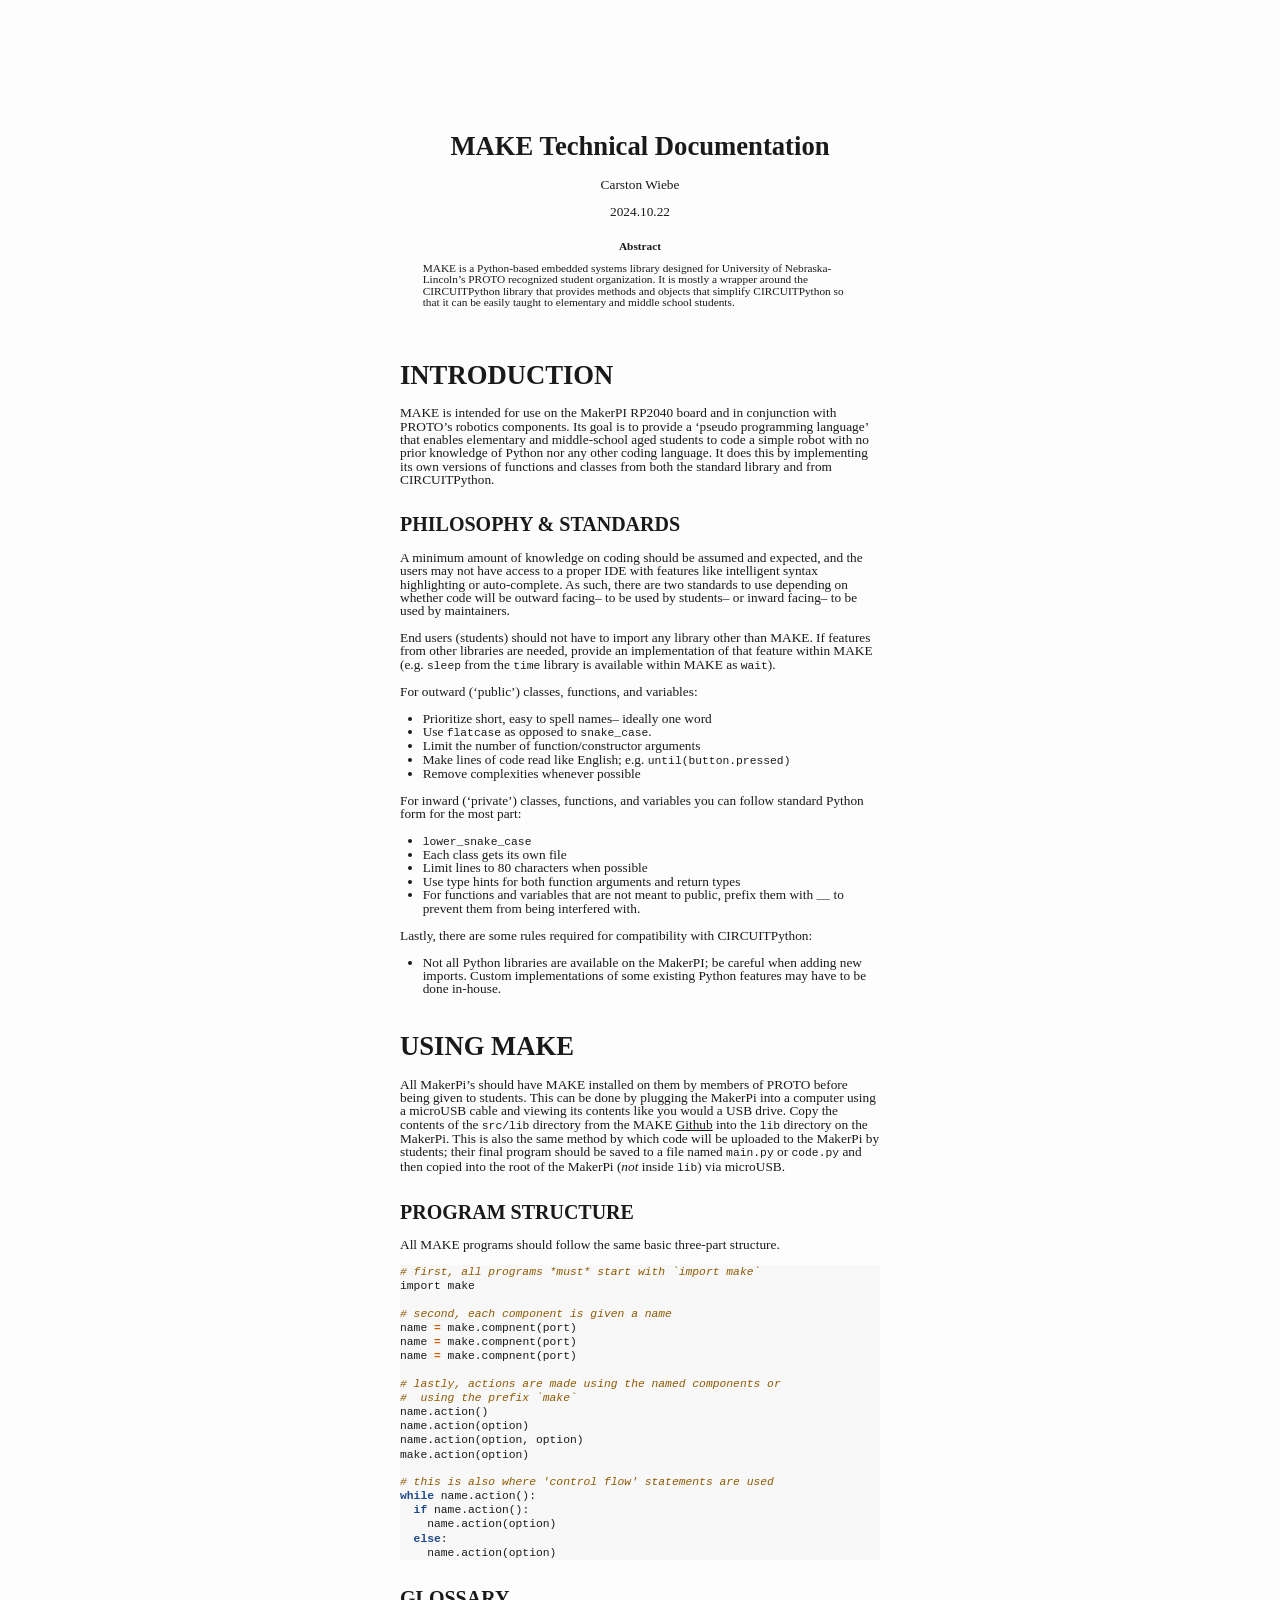
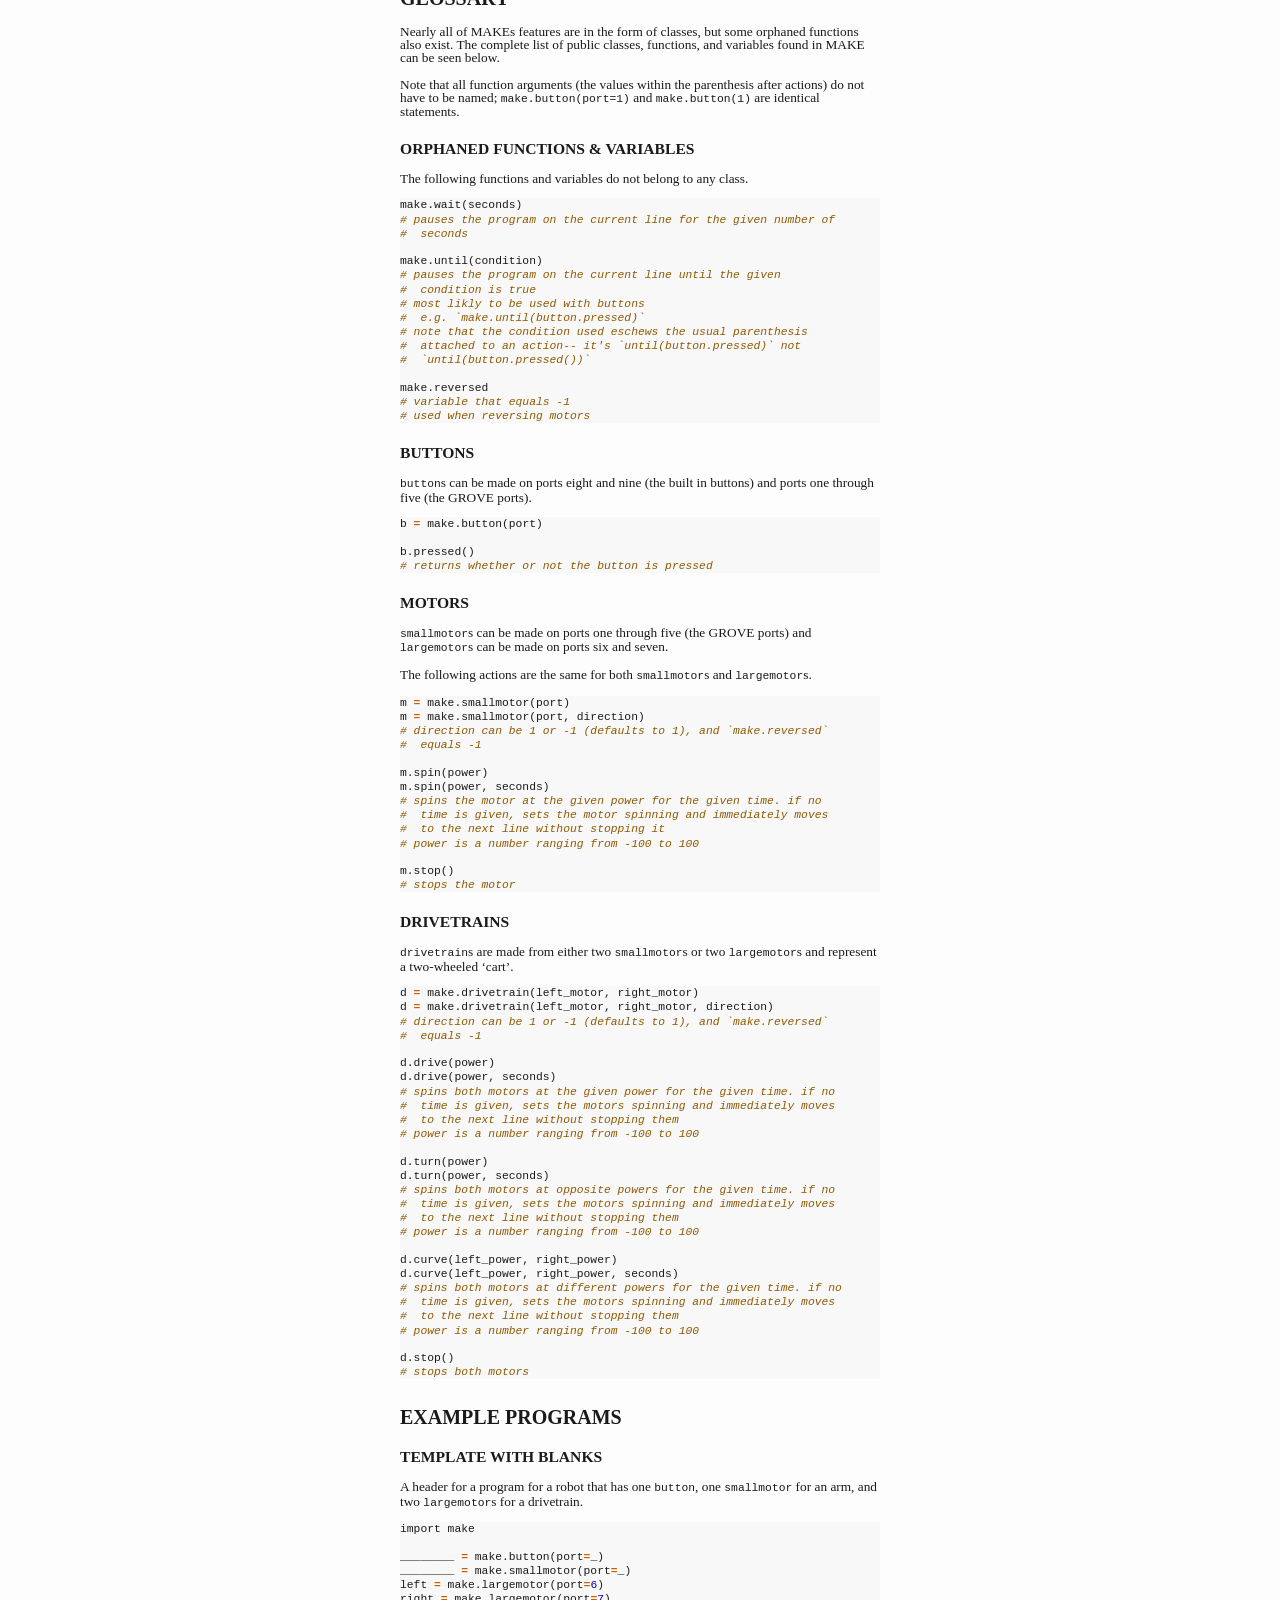
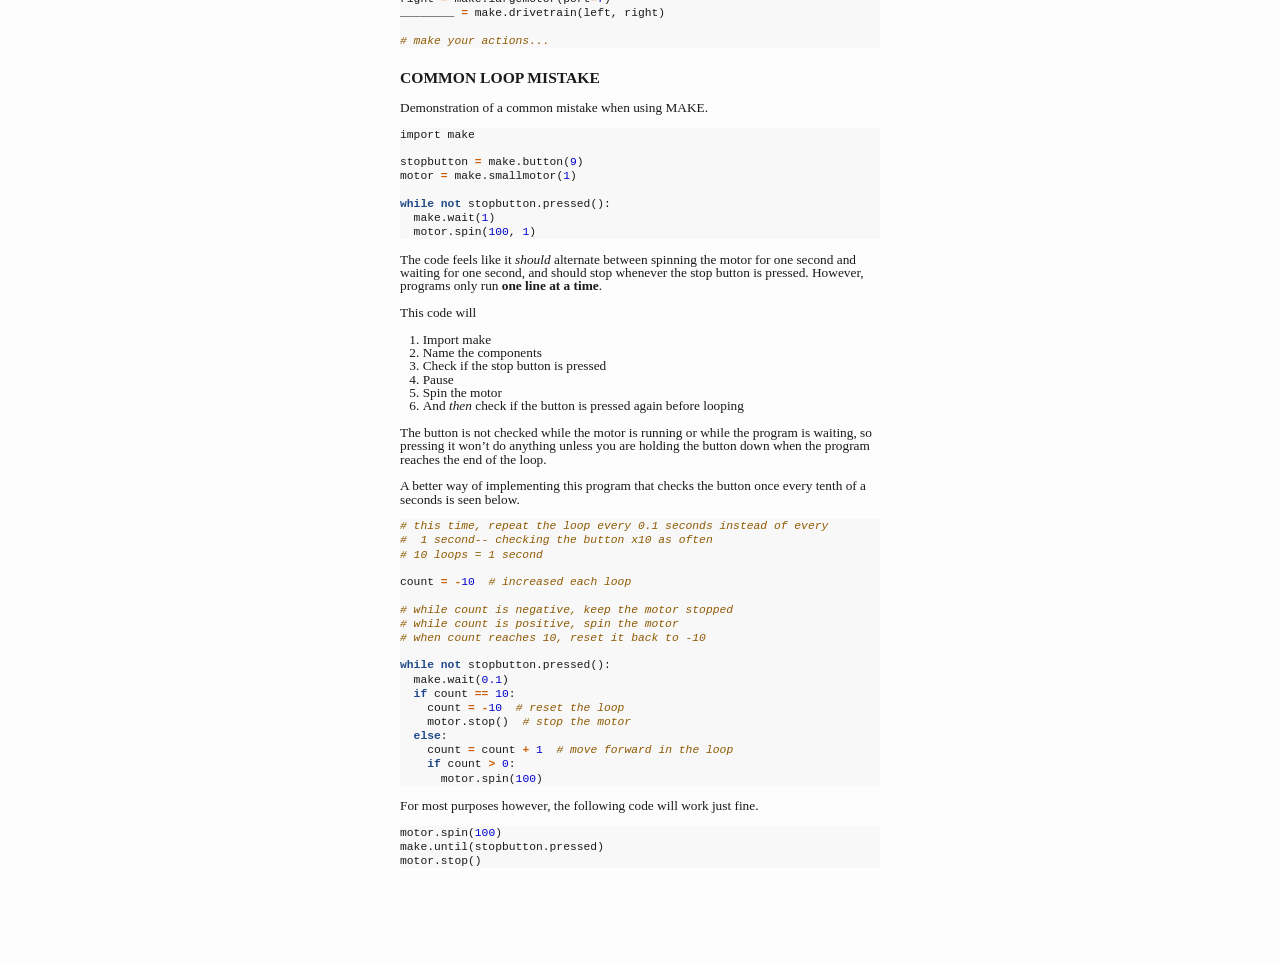
==== commit 538b681f: "built docx and html" ====
--- a/doc/techdoc/techdoc.md.html
+++ b/doc/techdoc/techdoc.md.html
@@ -17,10 +17,10 @@
     body {
       margin: 0 auto;
       max-width: 36em;
-      padding-left: 1.5in;
-      padding-right: 1.5in;
-      padding-top: 1.25in;
-      padding-bottom: 1.25in;
+      padding-left: 1in;
+      padding-right: 1in;
+      padding-top: 1in;
+      padding-bottom: 1in;
       hyphens: auto;
       overflow-wrap: break-word;
       text-rendering: optimizeLegibility;
@@ -194,39 +194,38 @@
       }
     pre.numberSource { margin-left: 3em; border-left: 1px solid #aaaaaa;  padding-left: 4px; }
     div.sourceCode
-      {   }
+      {  background-color: #f8f8f8; }
     @media screen {
     pre > code.sourceCode > span > a:first-child::before { text-decoration: underline; }
     }
-    code span.al { color: #ff0000; font-weight: bold; } /* Alert */
-    code span.an { color: #60a0b0; font-weight: bold; font-style: italic; } /* Annotation */
-    code span.at { color: #7d9029; } /* Attribute */
-    code span.bn { color: #40a070; } /* BaseN */
-    code span.bu { color: #008000; } /* BuiltIn */
-    code span.cf { color: #007020; font-weight: bold; } /* ControlFlow */
-    code span.ch { color: #4070a0; } /* Char */
-    code span.cn { color: #880000; } /* Constant */
-    code span.co { color: #60a0b0; font-style: italic; } /* Comment */
-    code span.cv { color: #60a0b0; font-weight: bold; font-style: italic; } /* CommentVar */
-    code span.do { color: #ba2121; font-style: italic; } /* Documentation */
-    code span.dt { color: #902000; } /* DataType */
-    code span.dv { color: #40a070; } /* DecVal */
-    code span.er { color: #ff0000; font-weight: bold; } /* Error */
+    code span.al { color: #ef2929; } /* Alert */
+    code span.an { color: #8f5902; font-weight: bold; font-style: italic; } /* Annotation */
+    code span.at { color: #c4a000; } /* Attribute */
+    code span.bn { color: #0000cf; } /* BaseN */
+    code span.cf { color: #204a87; font-weight: bold; } /* ControlFlow */
+    code span.ch { color: #4e9a06; } /* Char */
+    code span.cn { color: #000000; } /* Constant */
+    code span.co { color: #8f5902; font-style: italic; } /* Comment */
+    code span.cv { color: #8f5902; font-weight: bold; font-style: italic; } /* CommentVar */
+    code span.do { color: #8f5902; font-weight: bold; font-style: italic; } /* Documentation */
+    code span.dt { color: #204a87; } /* DataType */
+    code span.dv { color: #0000cf; } /* DecVal */
+    code span.er { color: #a40000; font-weight: bold; } /* Error */
     code span.ex { } /* Extension */
-    code span.fl { color: #40a070; } /* Float */
-    code span.fu { color: #06287e; } /* Function */
-    code span.im { color: #008000; font-weight: bold; } /* Import */
-    code span.in { color: #60a0b0; font-weight: bold; font-style: italic; } /* Information */
-    code span.kw { color: #007020; font-weight: bold; } /* Keyword */
-    code span.op { color: #666666; } /* Operator */
-    code span.ot { color: #007020; } /* Other */
-    code span.pp { color: #bc7a00; } /* Preprocessor */
-    code span.sc { color: #4070a0; } /* SpecialChar */
-    code span.ss { color: #bb6688; } /* SpecialString */
-    code span.st { color: #4070a0; } /* String */
-    code span.va { color: #19177c; } /* Variable */
-    code span.vs { color: #4070a0; } /* VerbatimString */
-    code span.wa { color: #60a0b0; font-weight: bold; font-style: italic; } /* Warning */
+    code span.fl { color: #0000cf; } /* Float */
+    code span.fu { color: #000000; } /* Function */
+    code span.im { } /* Import */
+    code span.in { color: #8f5902; font-weight: bold; font-style: italic; } /* Information */
+    code span.kw { color: #204a87; font-weight: bold; } /* Keyword */
+    code span.op { color: #ce5c00; font-weight: bold; } /* Operator */
+    code span.ot { color: #8f5902; } /* Other */
+    code span.pp { color: #8f5902; font-style: italic; } /* Preprocessor */
+    code span.sc { color: #000000; } /* SpecialChar */
+    code span.ss { color: #4e9a06; } /* SpecialString */
+    code span.st { color: #4e9a06; } /* String */
+    code span.va { color: #000000; } /* Variable */
+    code span.vs { color: #4e9a06; } /* VerbatimString */
+    code span.wa { color: #8f5902; font-weight: bold; font-style: italic; } /* Warning */
     .display.math{display: block; text-align: center; margin: 0.5rem auto;}
   </style>
 </head>
@@ -357,16 +356,17 @@
 <span id="cb2-15"><a href="#cb2-15" aria-hidden="true" tabindex="-1"></a><span class="co"># variable that equals -1</span></span>
 <span id="cb2-16"><a href="#cb2-16" aria-hidden="true" tabindex="-1"></a><span class="co"># used when reversing motors</span></span></code></pre></div>
 <h3 id="buttons">BUTTONS</h3>
-<p><code>button</code>s can be made on ports one and two (the built in
-buttons) and ports nine through 13 (the GROVE ports).</p>
+<p><code>button</code>s can be made on ports eight and nine (the built
+in buttons) and ports one through five (the GROVE ports).</p>
 <div class="sourceCode" id="cb3"><pre
 class="sourceCode python"><code class="sourceCode python"><span id="cb3-1"><a href="#cb3-1" aria-hidden="true" tabindex="-1"></a>b <span class="op">=</span> make.button(port)</span>
 <span id="cb3-2"><a href="#cb3-2" aria-hidden="true" tabindex="-1"></a></span>
 <span id="cb3-3"><a href="#cb3-3" aria-hidden="true" tabindex="-1"></a>b.pressed()</span>
 <span id="cb3-4"><a href="#cb3-4" aria-hidden="true" tabindex="-1"></a><span class="co"># returns whether or not the button is pressed</span></span></code></pre></div>
 <h3 id="motors">MOTORS</h3>
-<p><code>smallmotor</code>s can be made on ports three through six and
-<code>largemotor</code>s can be made on ports seven and eight.</p>
+<p><code>smallmotor</code>s can be made on ports one through five (the
+GROVE ports) and <code>largemotor</code>s can be made on ports six and
+seven.</p>
 <p>The following actions are the same for both <code>smallmotor</code>s
 and <code>largemotor</code>s.</p>
 <div class="sourceCode" id="cb4"><pre
@@ -427,8 +427,8 @@
 <span id="cb6-2"><a href="#cb6-2" aria-hidden="true" tabindex="-1"></a></span>
 <span id="cb6-3"><a href="#cb6-3" aria-hidden="true" tabindex="-1"></a>________ <span class="op">=</span> make.button(port<span class="op">=</span>_)</span>
 <span id="cb6-4"><a href="#cb6-4" aria-hidden="true" tabindex="-1"></a>________ <span class="op">=</span> make.smallmotor(port<span class="op">=</span>_)</span>
-<span id="cb6-5"><a href="#cb6-5" aria-hidden="true" tabindex="-1"></a>left <span class="op">=</span> make.largemotor(port<span class="op">=</span><span class="dv">7</span>)</span>
-<span id="cb6-6"><a href="#cb6-6" aria-hidden="true" tabindex="-1"></a>right <span class="op">=</span> make.largemotor(port<span class="op">=</span><span class="dv">8</span>)</span>
+<span id="cb6-5"><a href="#cb6-5" aria-hidden="true" tabindex="-1"></a>left <span class="op">=</span> make.largemotor(port<span class="op">=</span><span class="dv">6</span>)</span>
+<span id="cb6-6"><a href="#cb6-6" aria-hidden="true" tabindex="-1"></a>right <span class="op">=</span> make.largemotor(port<span class="op">=</span><span class="dv">7</span>)</span>
 <span id="cb6-7"><a href="#cb6-7" aria-hidden="true" tabindex="-1"></a>________ <span class="op">=</span> make.drivetrain(left, right)</span>
 <span id="cb6-8"><a href="#cb6-8" aria-hidden="true" tabindex="-1"></a></span>
 <span id="cb6-9"><a href="#cb6-9" aria-hidden="true" tabindex="-1"></a><span class="co"># make your actions...</span></span></code></pre></div>
@@ -437,8 +437,8 @@
 <div class="sourceCode" id="cb7"><pre
 class="sourceCode python"><code class="sourceCode python"><span id="cb7-1"><a href="#cb7-1" aria-hidden="true" tabindex="-1"></a><span class="im">import</span> make</span>
 <span id="cb7-2"><a href="#cb7-2" aria-hidden="true" tabindex="-1"></a></span>
-<span id="cb7-3"><a href="#cb7-3" aria-hidden="true" tabindex="-1"></a>stopbutton <span class="op">=</span> make.button(<span class="dv">2</span>)</span>
-<span id="cb7-4"><a href="#cb7-4" aria-hidden="true" tabindex="-1"></a>motor <span class="op">=</span> make.smallmotor(<span class="dv">3</span>)</span>
+<span id="cb7-3"><a href="#cb7-3" aria-hidden="true" tabindex="-1"></a>stopbutton <span class="op">=</span> make.button(<span class="dv">9</span>)</span>
+<span id="cb7-4"><a href="#cb7-4" aria-hidden="true" tabindex="-1"></a>motor <span class="op">=</span> make.smallmotor(<span class="dv">1</span>)</span>
 <span id="cb7-5"><a href="#cb7-5" aria-hidden="true" tabindex="-1"></a></span>
 <span id="cb7-6"><a href="#cb7-6" aria-hidden="true" tabindex="-1"></a><span class="cf">while</span> <span class="kw">not</span> stopbutton.pressed():</span>
 <span id="cb7-7"><a href="#cb7-7" aria-hidden="true" tabindex="-1"></a>  make.wait(<span class="dv">1</span>)</span>
